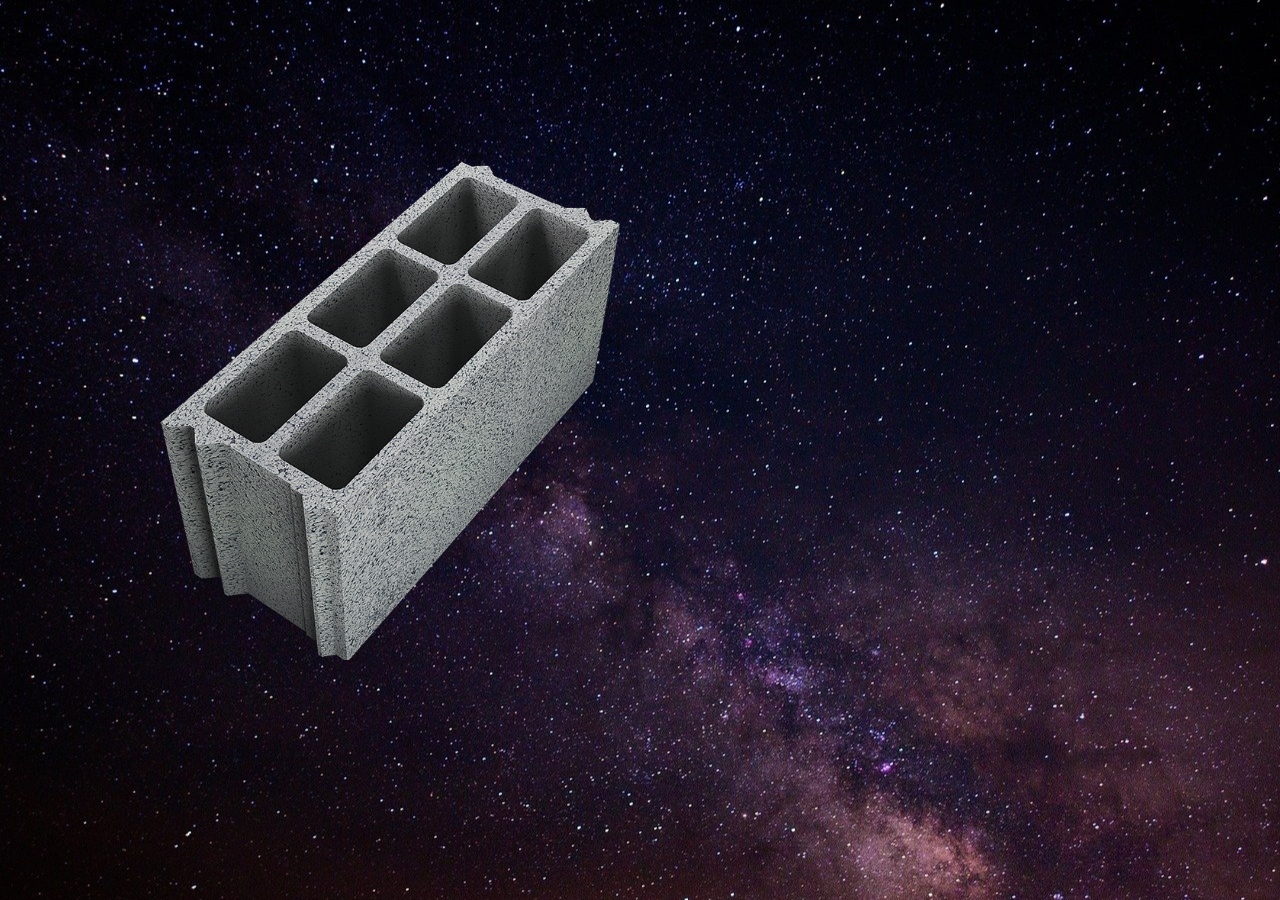
==== index.html @ b0f21463 "changed everythin" ====
<!DOCTYPE html>
<head>
  <meta
    name="viewport"
    content="width=device-width, user-scalable=no, initial-scale=1.0, maximum-scale=1.0, minimum-scale=1.0"
  />
  <style>
    * {
      margin: 0;
      padding: 0;
    }
    body {
      background: url("img/background.jpg") no-repeat center fixed;
      overflow: hidden;
    }
    #canvas {
      width: 100vw;
    }
  </style>
</head>
<body>
  <img
    src="./img/Parpaing.png"
    id="parpaing"
    style="position: absolute"
    height="500px"
  />
  <script src="./js/index.js"></script>
</body>
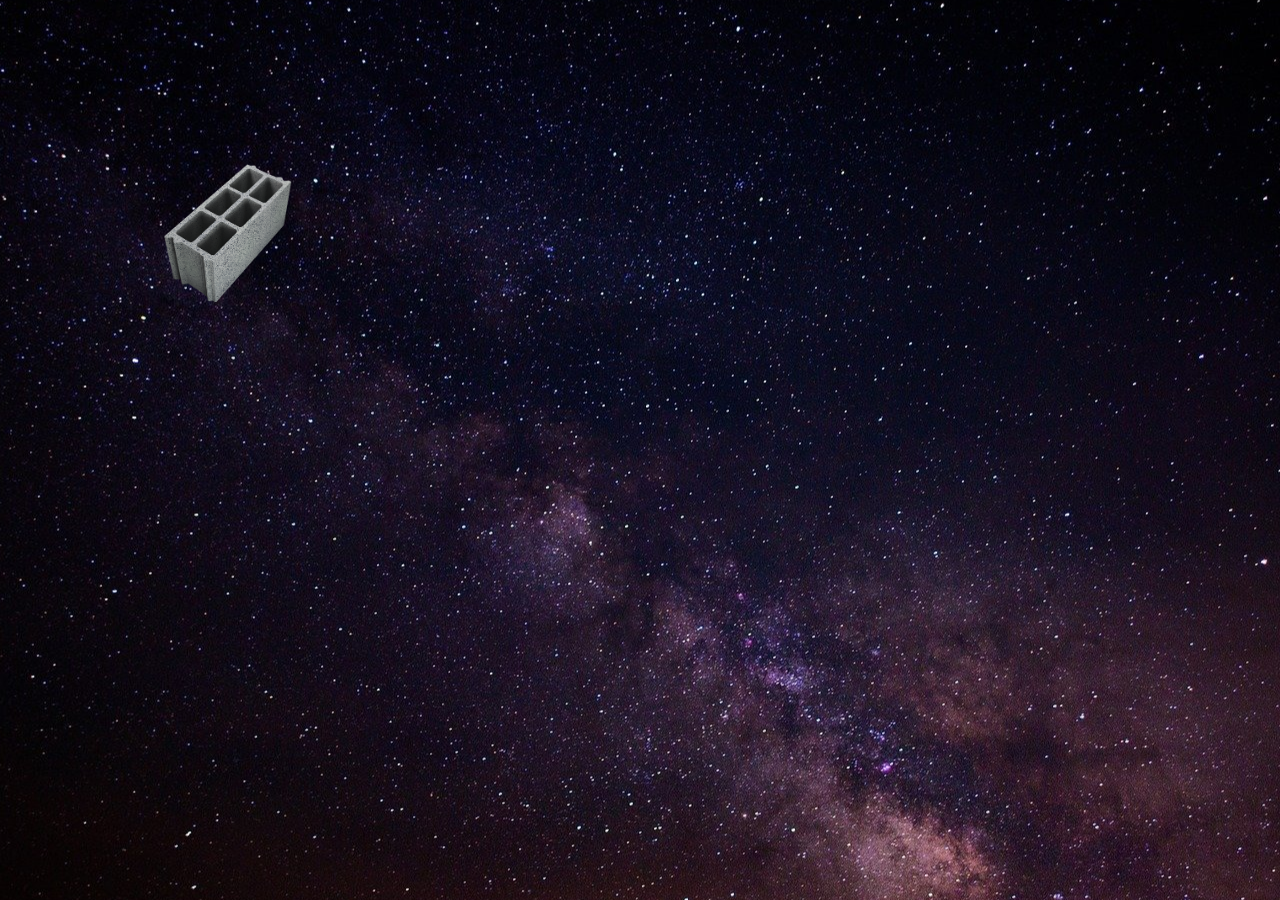
==== commit 5834d375: "responsiveness%" ====
--- a/index.html
+++ b/index.html
@@ -13,8 +13,13 @@
       background: url("img/background.jpg") no-repeat center fixed;
       overflow: hidden;
     }
-    #canvas {
-      width: 100vw;
+    #parpaing {
+      width: 10vw;
+    }
+    @media screen and (max-width: 600px) {
+      #parpaing {
+        width: 30vw;
+      }
     }
   </style>
 </head>
@@ -23,7 +28,6 @@
     src="./img/Parpaing.png"
     id="parpaing"
     style="position: absolute"
-    height="500px"
   />
   <script src="./js/index.js"></script>
 </body>
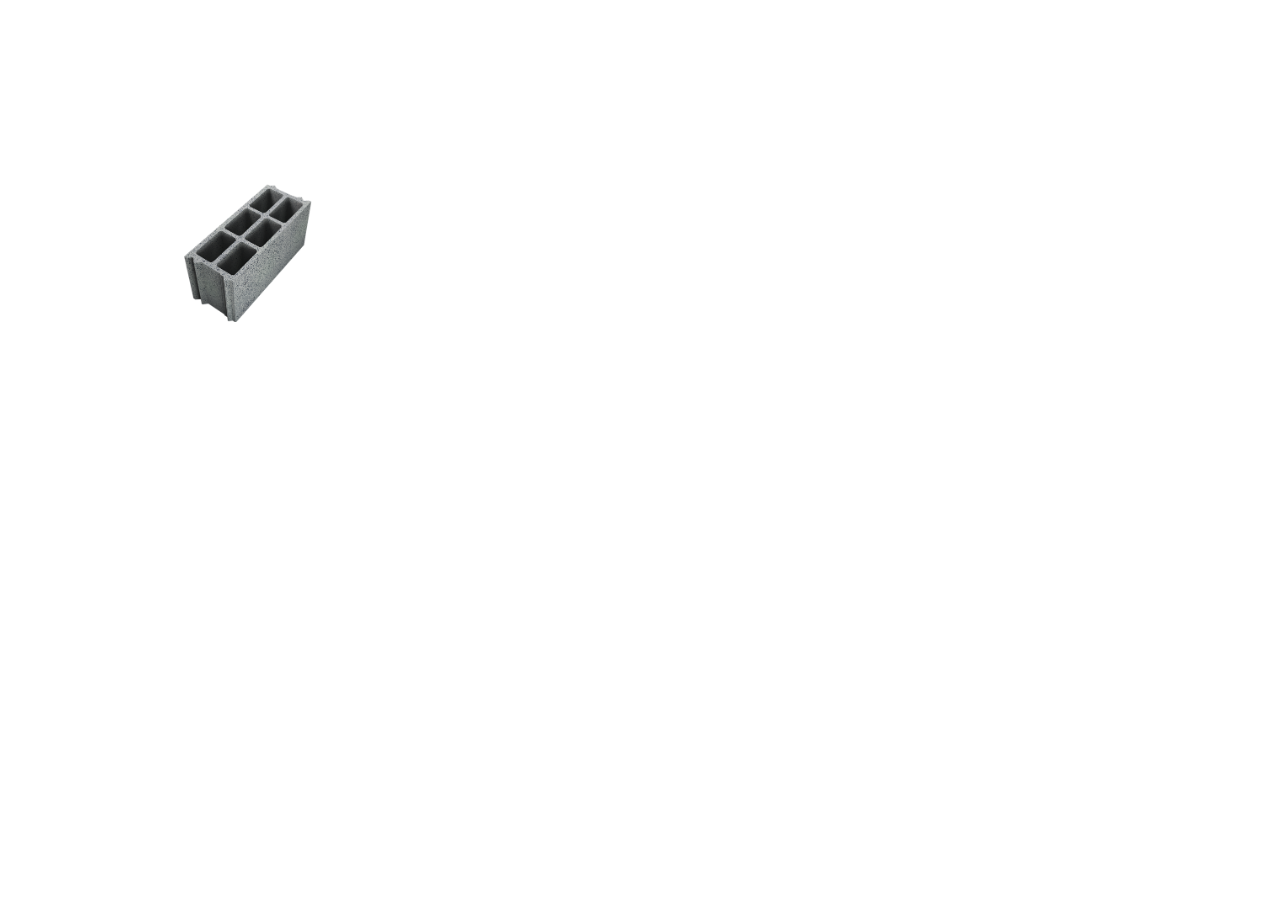
==== commit f717c675: "favicon but better" ====
--- a/index.html
+++ b/index.html
@@ -4,26 +4,42 @@
     name="viewport"
     content="width=device-width, user-scalable=no, initial-scale=1.0, maximum-scale=1.0, minimum-scale=1.0"
   />
+  <link rel="shortcut icon" href="./img/favicon.ico" type="image/x-icon">
   <style>
+    @font-face {
+      font-family: "SQUIDGAME";
+      src: url("fonts/Game\ Of\ Squids.otf"),
+           url("fonts/Game\ Of\ Squids.ttf");
+    }
     * {
       margin: 0;
       padding: 0;
+      font-size: 1.5em;
+      text-align: center;
+      color: white;
+    }
+    h1 {
+      font-family: "SQUIDGAME";
+      margin-top: 1.5em;
     }
     body {
-      background: url("img/background.jpg") no-repeat center fixed;
+      background: url("img/background_new.jpg") no-repeat;
+      background-size: cover;
       overflow: hidden;
     }
     #parpaing {
       width: 10vw;
+      z-index: -1;
     }
     @media screen and (max-width: 600px) {
       #parpaing {
         width: 30vw;
       }
     }
-  </style>
+  </style> 
 </head>
 <body>
+  <h1>Rotation de Parpaing</h1>
   <img
     src="./img/Parpaing.png"
     id="parpaing"
